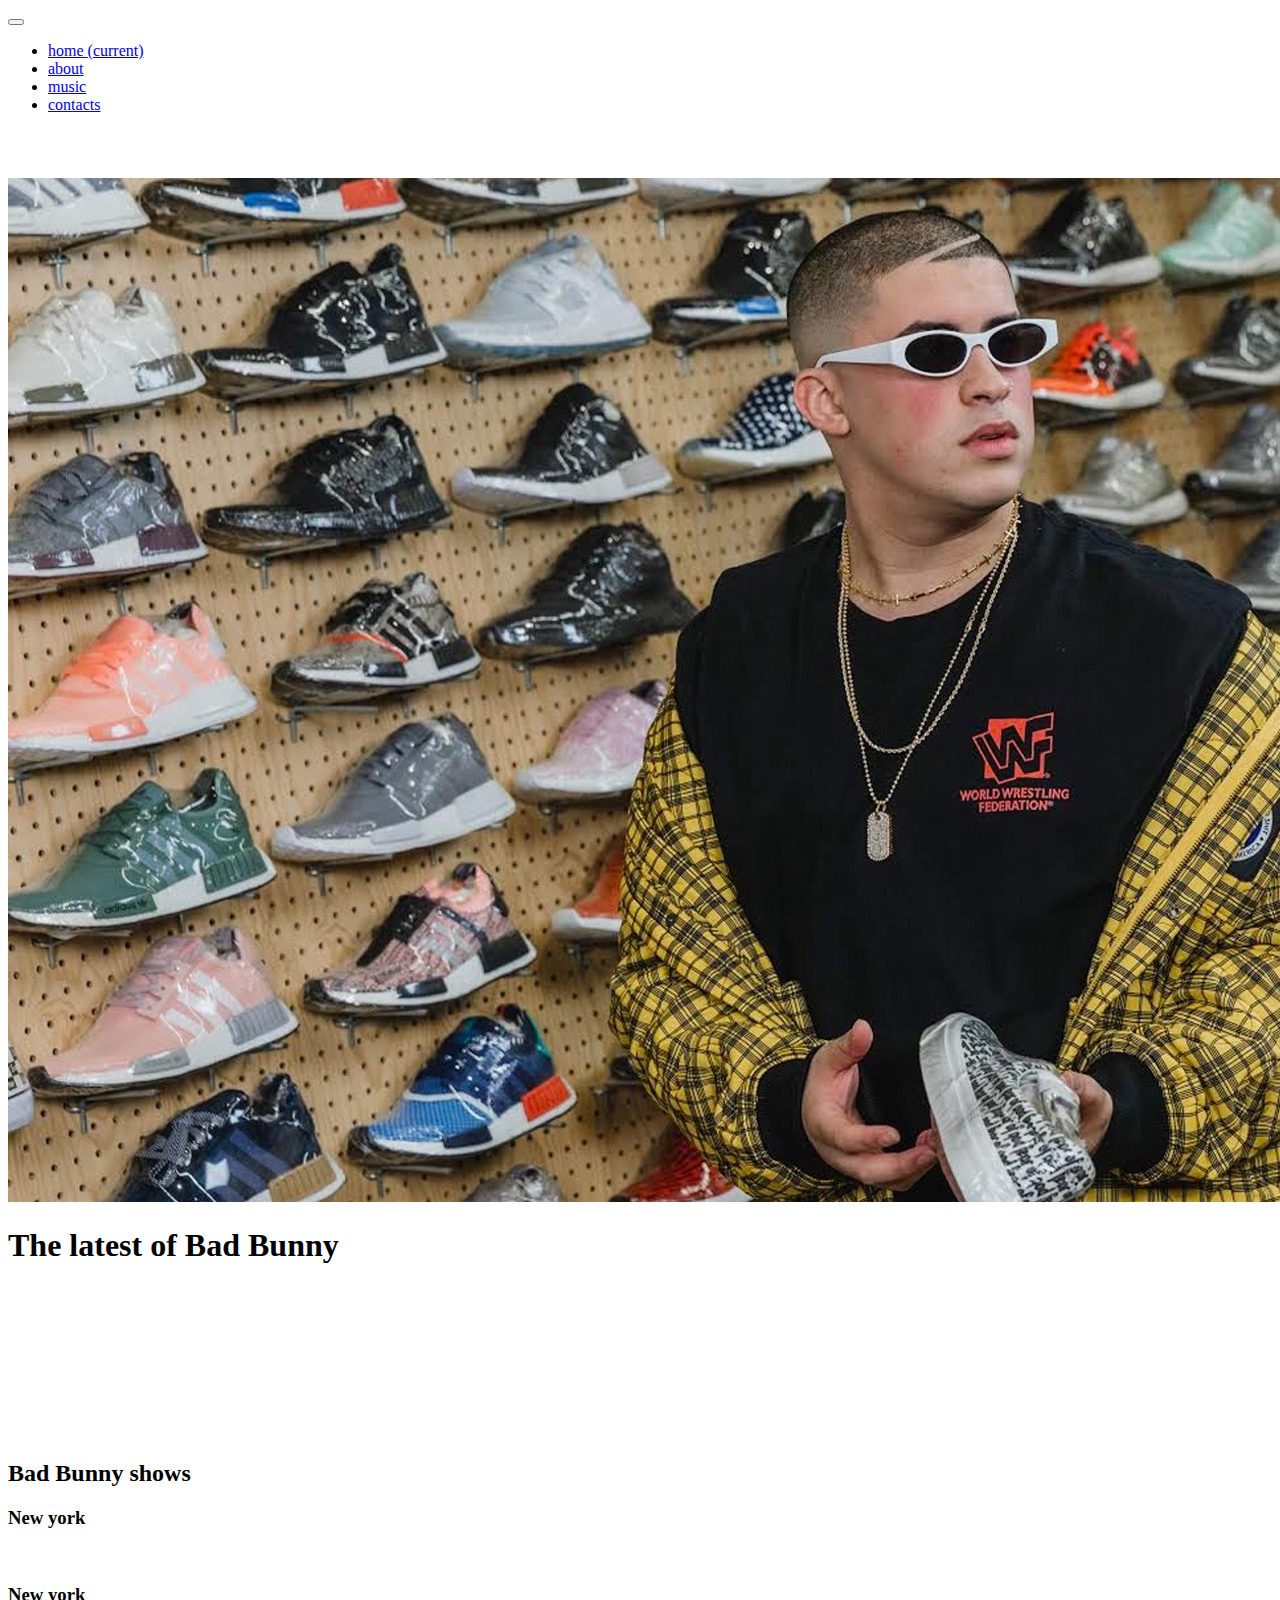
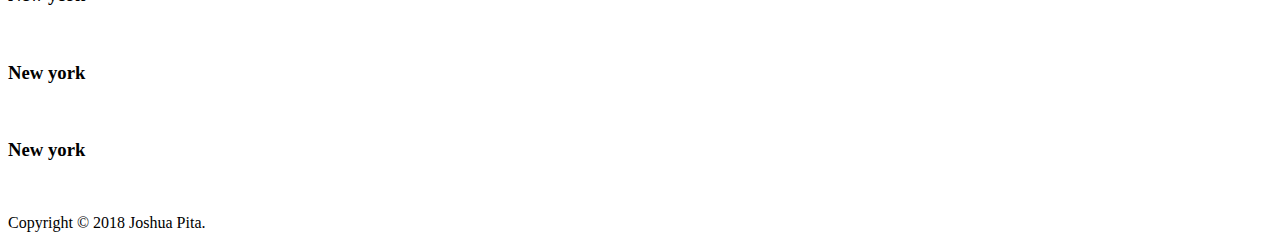
==== index.html @ 6e3fefd0 "first commit" ====
<!DOCTYPE html>
<html lang="en">

<head>
  <meta charset="UTF-8">
  <meta name="viewport" content="width=device-width, initial-scale=1.0">
  <meta http-equiv="X-UA-Compatible" content="ie=edge">
  <link rel="stylesheet" href="https://stackpath.bootstrapcdn.com/bootstrap/4.1.3/css/bootstrap.min.css" integrity="sha384-MCw98/SFnGE8fJT3GXwEOngsV7Zt27NXFoaoApmYm81iuXoPkFOJwJ8ERdknLPMO" crossorigin="anonymous">
  <link href="css/style.css" rel="stylesheet">
  <title>Bad Bunny - Project</title>
</head>


<body>

  <nav class="navbar navbar-expand-md navbar-dark bg-dark fixed-top">

    <button class="navbar-toggler" type="button" data-toggle="collapse" data-target="#navbarsExampleDefault" aria-controls="navbarsExampleDefault" aria-expanded="false" aria-label="Toggle navigation">
      <span class="navbar-toggler-icon"></span>
    </button>

    <div class="collapse navbar-collapse" id="navbarsExampleDefault">
      <ul class="navbar-nav mx-auto">
        <li class="nav-item active">
          <a class="nav-link" href="index.html">home <span class="sr-only">(current)</span></a>
        </li>
        <li class="nav-item">
          <a class="nav-link" href="about.html">about</a>
        </li>
        <li class="nav-item">
          <a class="nav-link" href="music.html">music</a>
        </li>
        <li class="nav-item">
          <a class="nav-link" href="contact.html">contacts</a>
        </li>

      </ul>
    </div>
  </nav>
  <!-- WELCOME image -->
  <div>
    <img id="bg-photo" class="img-fluid" src="image/image-0.jpg" alt="place holder image">

  </div>
  <!-- End welcome image -->

  <main class="container">
    <section id="last-song">
      <h1 class="text-center">The latest of Bad Bunny</h1>

      <div class="embed-responsive embed-responsive-16by9">
        <iframe class="embed-responsive-item" src="https://www.youtube.com/embed/OSUxrSe5GbI" frameborder="0" allow="accelerometer; autoplay; encrypted-media; gyroscope; picture-in-picture" allowfullscreen></iframe>
      </div>

    </section>

    <section id="shows">
      <h2 class="text-center">Bad Bunny shows</h2>
      <div class="row">
        <div class="col-md-3">
          <h3>New york</h3>
          <img src="https://dummyimage.com/300x200" class="img-fluid" alt="">
        </div>
        <div class="col-md-3">
          <h3>New york</h3>
          <img src="https://dummyimage.com/300x200" class="img-fluid" alt="">
        </div>
        <div class="col-md-3">
          <h3>New york</h3>
          <img src="https://dummyimage.com/300x200" class="img-fluid" alt="">
        </div>
        <div class="col-md-3">
          <h3>New york</h3>
          <img src="https://dummyimage.com/300x200" class="img-fluid" alt="">
        </div>
      </div> <!-- row shows -->

    </section>


  </main>


</body>



<footer class="container text-center">
  <p>Copyright © 2018 Joshua Pita.</p>
</footer>


<script src="https://code.jquery.com/jquery-3.3.1.slim.min.js" integrity="sha384-q8i/X+965DzO0rT7abK41JStQIAqVgRVzpbzo5smXKp4YfRvH+8abtTE1Pi6jizo" crossorigin="anonymous"></script>
<script src="https://cdnjs.cloudflare.com/ajax/libs/popper.js/1.14.3/umd/popper.min.js" integrity="sha384-ZMP7rVo3mIykV+2+9J3UJ46jBk0WLaUAdn689aCwoqbBJiSnjAK/l8WvCWPIPm49" crossorigin="anonymous"></script>
<script src="https://stackpath.bootstrapcdn.com/bootstrap/4.1.3/js/bootstrap.min.js" integrity="sha384-ChfqqxuZUCnJSK3+MXmPNIyE6ZbWh2IMqE241rYiqJxyMiZ6OW/JmZQ5stwEULTy" crossorigin="anonymous"></script>
</body>

</html>
---- css/style.css ----
img#bg-photo {
  padding: 3em 0em 0em;
}

div#bio {
  margin-top: 5em;
  margin-bottom: 2em;
}

.row.bio-1 {
  margin-bottom: 2em;
}

div#cp_widget_8ca02731-82e2-4f80-a7bb-9e7861df744d {
  padding-top: 5em;
}

@media (max-width: 767.98px) {
  #last-song h1.text-center {
    padding: 0 0 0.5em;
  }

  #shows h2.text-center {
    padding: 0.5em 0;
  }

  img#bg-photo {
    padding: 3.5em 0em 0em;
  }

  section#last-song {
    padding: 1em 0;
  }

  #shows h3 {
    text-align: center;
  }

  .row {
    padding: 0 4em;
  }

  a.nav-link {
    margin: 3em 9em;
  }

  .col-md-3 {
    padding: 0 0 3em;
  }

  div#navbarsExampleDefault {
    min-height: -webkit-fill-available;
  }
}
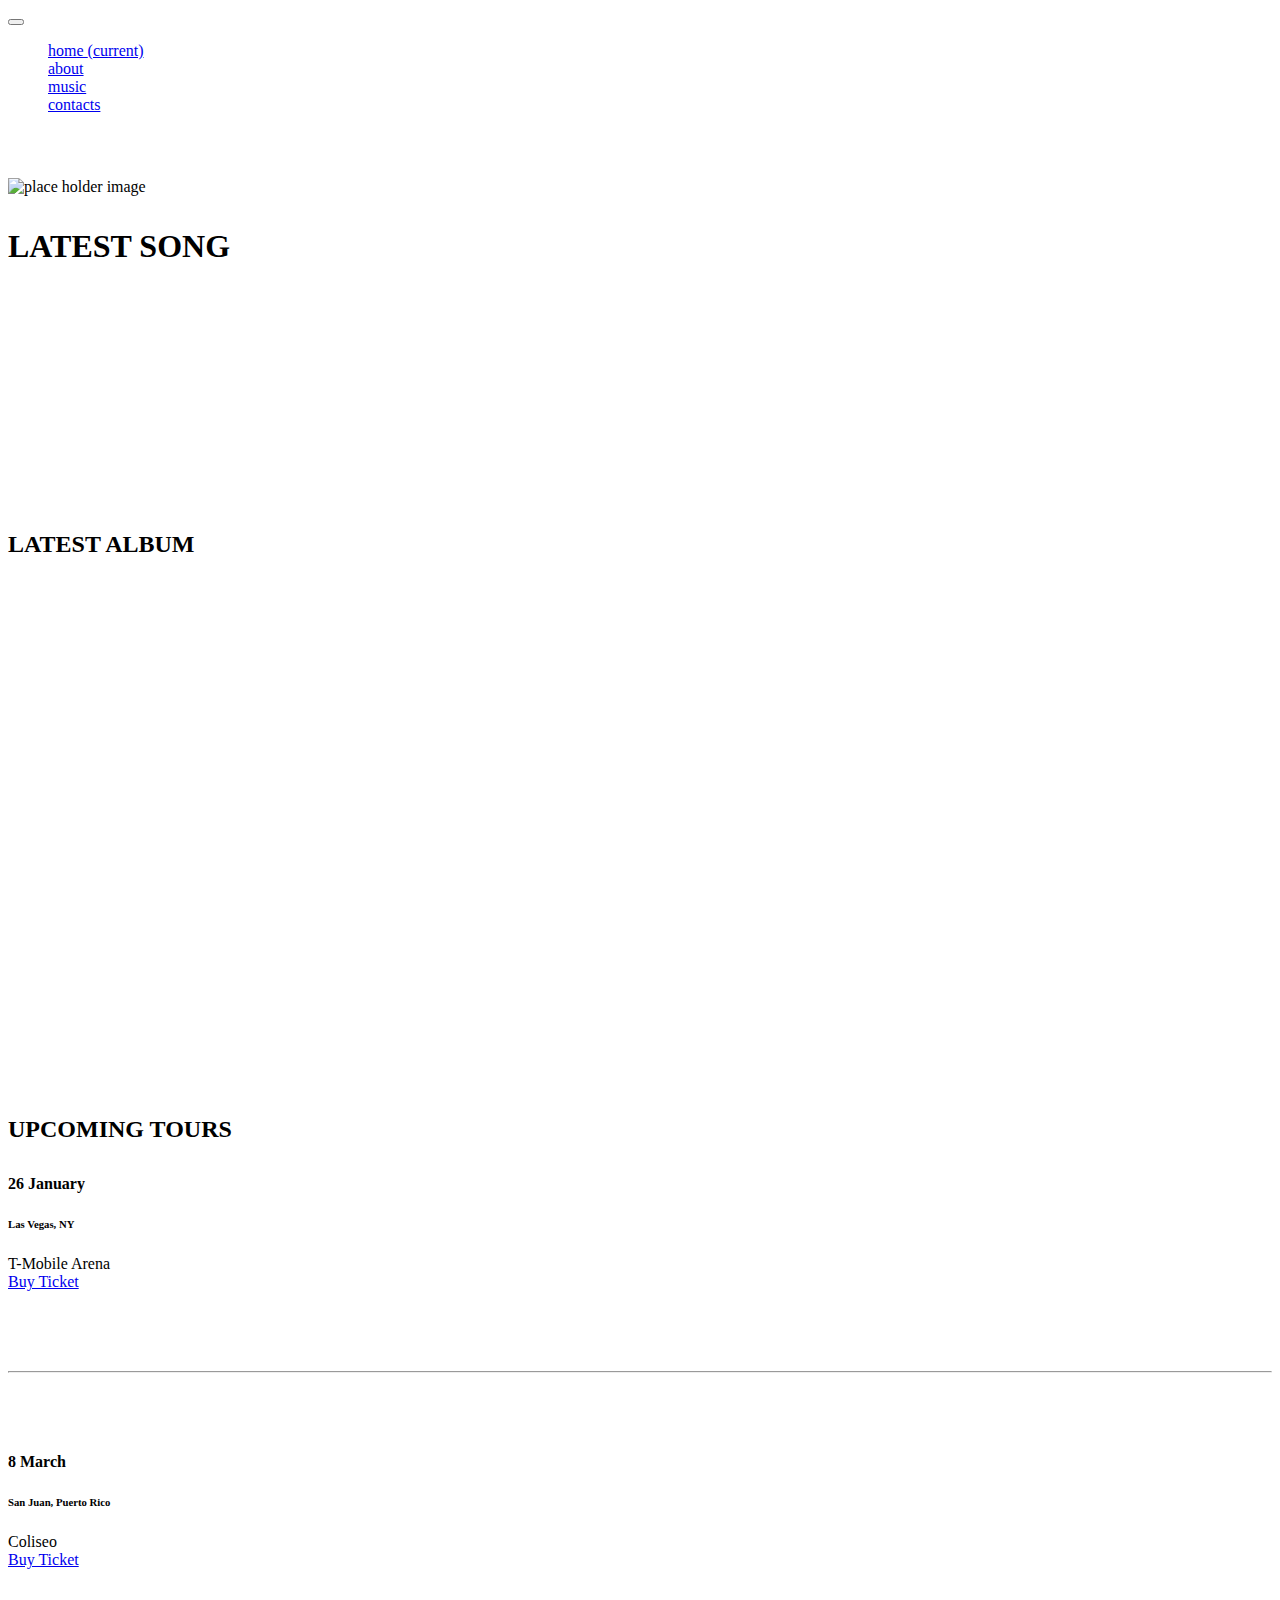
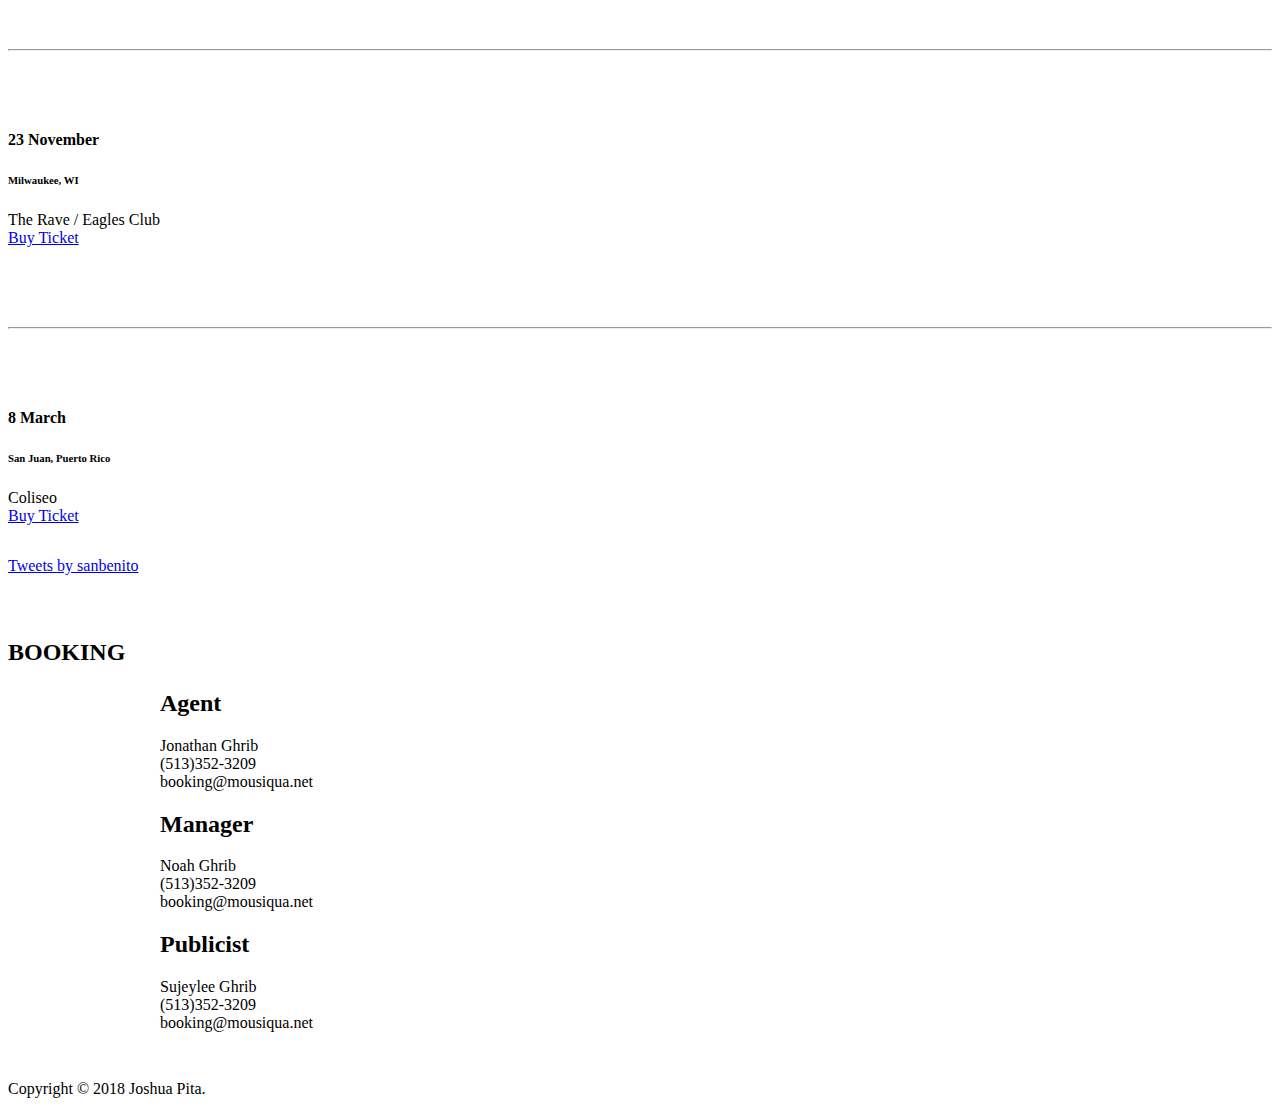
==== commit 8f707948: "third upgrade" ====
--- a/index.html
+++ b/index.html
@@ -7,6 +7,8 @@
   <meta http-equiv="X-UA-Compatible" content="ie=edge">
   <link rel="stylesheet" href="https://stackpath.bootstrapcdn.com/bootstrap/4.1.3/css/bootstrap.min.css" integrity="sha384-MCw98/SFnGE8fJT3GXwEOngsV7Zt27NXFoaoApmYm81iuXoPkFOJwJ8ERdknLPMO" crossorigin="anonymous">
   <link href="css/style.css" rel="stylesheet">
+  <link rel="stylesheet" href="https://use.fontawesome.com/releases/v5.6.3/css/all.css" integrity="sha384-UHRtZLI+pbxtHCWp1t77Bi1L4ZtiqrqD80Kn4Z8NTSRyMA2Fd33n5dQ8lWUE00s/" crossorigin="anonymous">
+  <link rel="stylesheet" href="https://d1azc1qln24ryf.cloudfront.net/114779/Socicon/style-cf.css?9ukd8d">
   <title>Bad Bunny - Project</title>
 </head>
 
@@ -39,14 +41,14 @@
   </nav>
   <!-- WELCOME image -->
   <div>
-    <img id="bg-photo" class="img-fluid" src="image/image-0.jpg" alt="place holder image">
+    <img id="bg-photo" class="img-fluid" src="image/bg-new-bad-bunny.jpg" alt="place holder image">
 
   </div>
   <!-- End welcome image -->
 
   <main class="container">
     <section id="last-song">
-      <h1 class="text-center">The latest of Bad Bunny</h1>
+      <h1 class="text-center">LATEST SONG</h1>
 
       <div class="embed-responsive embed-responsive-16by9">
         <iframe class="embed-responsive-item" src="https://www.youtube.com/embed/OSUxrSe5GbI" frameborder="0" allow="accelerometer; autoplay; encrypted-media; gyroscope; picture-in-picture" allowfullscreen></iframe>
@@ -54,26 +56,163 @@
 
     </section>
 
+    <section id="album">
+      <div class="container">
+        <h2 class="text-center">LATEST ALBUM</h2>
+
+        <div class="row justify-content-center">
+          <iframe allow="autoplay *; encrypted-media *;" frameborder="0" height="450" style="width:100%;max-width:660px;overflow:hidden;background:transparent;" sandbox="allow-forms allow-popups allow-same-origin allow-scripts allow-storage-access-by-user-activation allow-top-navigation-by-user-activation"
+            src="https://embed.music.apple.com/us/album/x-100pre/1447554595"></iframe>
+        </div>
+      </div>
+    </section>
+
     <section id="shows">
-      <h2 class="text-center">Bad Bunny shows</h2>
-      <div class="row">
-        <div class="col-md-3">
-          <h3>New york</h3>
-          <img src="https://dummyimage.com/300x200" class="img-fluid" alt="">
-        </div>
-        <div class="col-md-3">
-          <h3>New york</h3>
-          <img src="https://dummyimage.com/300x200" class="img-fluid" alt="">
-        </div>
-        <div class="col-md-3">
-          <h3>New york</h3>
-          <img src="https://dummyimage.com/300x200" class="img-fluid" alt="">
-        </div>
-        <div class="col-md-3">
-          <h3>New york</h3>
-          <img src="https://dummyimage.com/300x200" class="img-fluid" alt="">
-        </div>
-      </div> <!-- row shows -->
+      <h2 class="text-center">UPCOMING TOURS</h2>
+      <div class="container bad-bunny-shows">
+        <div class="block-content ">
+          <div class="row">
+            <div class=" col-md-4">
+              <h4>26 January</h4>
+            </div>
+            <div class=" col-md-4 text-md-center">
+              <h6>Las Vegas, NY</h6>
+              <span>T-Mobile Arena </span>
+            </div>
+            <div class="col-md-4 text-md-right">
+              <a class="btn-s uppercase btn btn-primary with-ico" href="#"><i class="icon-ticket"></i>Buy Ticket</a>
+            </div>
+          </div>
+        </div>
+        <hr class="featurette-divider">
+
+        <div class="block-content ">
+          <div class="row">
+            <div class="col-md-4">
+              <h4>8 March </h4>
+            </div>
+            <div class="col-md-4 text-md-center">
+              <h6>San Juan, Puerto Rico</h6>
+              <span>Coliseo</span>
+            </div>
+            <div class="col-md-4 text-md-right">
+
+              <a class="btn-s uppercase btn btn-primary with-ico" href="#"><i class="icon-ticket"></i>Buy Ticket</a>
+            </div>
+          </div>
+        </div>
+
+        <hr class="featurette-divider">
+
+        <div class="block-content ">
+          <div class="row">
+            <div class=" col-md-4">
+              <h4>23 November </h4>
+            </div>
+            <div class="col-md-4 text-md-center">
+              <h6>Milwaukee, WI</h6>
+              <span>The Rave / Eagles Club</span>
+            </div>
+            <div class=" col-md-4 text-md-right">
+
+              <a class="btn-s uppercase btn btn-primary with-ico" href="#"><i class="icon-ticket"></i>Buy Ticket</a>
+            </div>
+          </div>
+        </div>
+
+        <hr class="featurette-divider">
+
+        <div class="block-content ">
+          <div class="row">
+            <div class="col-md-4">
+              <h4>8 March </h4>
+            </div>
+            <div class="col-md-4 text-md-center">
+              <h6>San Juan, Puerto Rico</h6>
+              <span>Coliseo</span>
+            </div>
+            <div class=" col-md-4 text-md-right">
+
+              <a class="btn-s uppercase btn btn-primary with-ico" href="#"><i class="icon-ticket"></i>Buy Ticket</a>
+            </div>
+          </div>
+        </div>
+
+
+
+      </div>
+    </section>
+
+    <section id="twitter">
+      <div class="container">
+        <div class="row justify-content-center">
+
+          <a class="twitter-timeline" data-width="400" data-height="800" data-tweet-limit="3" href="https://twitter.com/sanbenito?ref_src=twsrc%5Etfw">Tweets by sanbenito</a>
+          <script async src="https://platform.twitter.com/widgets.js" charset="utf-8"></script>
+        </div>
+      </div>
+
+    </section>
+
+
+
+    <section id="contact">
+
+      <div class="container" id="booking">
+        <h2 class="text-center">BOOKING</h2>
+        <ul class="row">
+          <li class="col-md col-sm-12">
+            <h2 class="uppercase ">Agent</h2>
+            <p>Jonathan Ghrib<br />
+              (513)352-3209<br />
+              booking@mousiqua.net
+            </p>
+          </li>
+          <li class="col-md col-sm-12">
+            <h2 class="uppercase ">Manager</h2>
+            <p>Noah Ghrib<br />
+              (513)352-3209<br />
+              booking@mousiqua.net
+            </p>
+          </li>
+          <li class="col-md col-sm-12">
+            <h2 class="uppercase ">Publicist</h2>
+            <p>Sujeylee Ghrib<br />
+              (513)352-3209<br />
+              booking@mousiqua.net
+            </p>
+          </li>
+        </ul>
+      </div>
+
+
+
+      <div class="container" id="social-contact">
+        <div class="row justify-content-center">
+          <div class="col-12">
+            <ul class="block-social list-inline text-center">
+              <li class="list-inline-item">
+                <a href="#"> <i class="socicon-facebook"></i> </a>
+              </li>
+              <li class="list-inline-item">
+                <a href="#"><i class="socicon-twitter"></i> </a>
+              </li>
+              <li class="list-inline-item">
+                <a href="#"><i class="socicon-instagram"></i> </a>
+              </li>
+              <li class="list-inline-item">
+                <a href="#"><i class="socicon-youtube"></i> </a>
+              </li>
+              <li class="list-inline-item">
+                <a href="#"><i class="socicon-apple"></i> </a>
+              </li>
+              <li class="list-inline-item">
+                <a href="#"><i class="socicon-spotify"></i></a>
+              </li>
+            </ul>
+          </div>
+        </div>
+      </div>
 
     </section>
 
--- a/css/style.css
+++ b/css/style.css
@@ -2,17 +2,84 @@
   padding: 3em 0em 0em;
 }
 
+[class^="socicon-"], [class*=" socicon-"] {
+  font-size: 4em;
+}
+
+li {
+  list-style: none;
+}
+section#last-song{
+  margin-top: 2em;
+}
+section#last-song h1{
+  margin-bottom: 1em;
+}
+
+
+
+section#album{
+  margin: 5em 0;
+}
+section#album h2{
+  margin-bottom: 1em;
+}
+
+
+
+section#contact {
+  margin-top: 4em;
+}
+
+#contact h2.text-center {
+  margin-bottom: 1em;
+}
+#booking ul.row{
+  margin-bottom: 3em;
+}
+
+#booking ul.row {
+  padding-left: 9.5em;
+}
+
+#social-contact .block-social li {
+  margin: 0 3em;
+}
+
+#social-contact a:hover {
+  text-decoration: none;
+}
+
+#shows h2.text-center {
+  margin: 0.8em 0;
+}
+
+.container.bad-bunny-shows {
+  margin: 2em 0;
+}
+
+/*div#bio {
+  margin-top: 5em;
+  margin-bottom: 2em;
+}*/
 div#bio {
   margin-top: 5em;
-  margin-bottom: 2em;
 }
 
-.row.bio-1 {
-  margin-bottom: 2em;
+div#bb-contact {
+  padding: 5em 0;
 }
 
-div#cp_widget_8ca02731-82e2-4f80-a7bb-9e7861df744d {
-  padding-top: 5em;
+.playlist {
+  padding: 4em 0 0;
+}
+
+.row.apple-music {
+  padding: 3em 0;
+}
+
+.featurette-divider {
+  margin: 5rem 0;
 }
 
 @media (max-width: 767.98px) {
@@ -36,19 +103,57 @@
     text-align: center;
   }
 
-  .row {
+  img {
+    width: 100%;
+  }
+
+  a.nav-link {
+    margin: 3em 0;
+  }
+
+  li.nav-item {
+    display: block;
+    margin: 0 auto;
+  }
+
+  #shows .container {
     padding: 0 4em;
   }
 
-  a.nav-link {
-    margin: 3em 9em;
-  }
-
-  .col-md-3 {
-    padding: 0 0 3em;
+  #shows .col-md-3 {
+    padding: 0 0 4em;
   }
 
   div#navbarsExampleDefault {
     min-height: -webkit-fill-available;
   }
+
+
+  #booking ul.row {
+    margin: 0 5em;
+    padding-left: 0;
+  }
+
+  .block-content .row {
+    margin: 0 2em;
+  }
+
+  .block-social.list-inline {
+    padding-left: 0.5em;
+    list-style: none;
 }
+
+  #social-contact .block-social li {
+    margin: 0 2em;
+    padding: 0.5em 0;
+
+  }
+
+  .playlist {
+    padding: 4em 0 0;
+  }
+
+  .row.apple-music {
+    padding: 0.9em 0;
+  }
+}
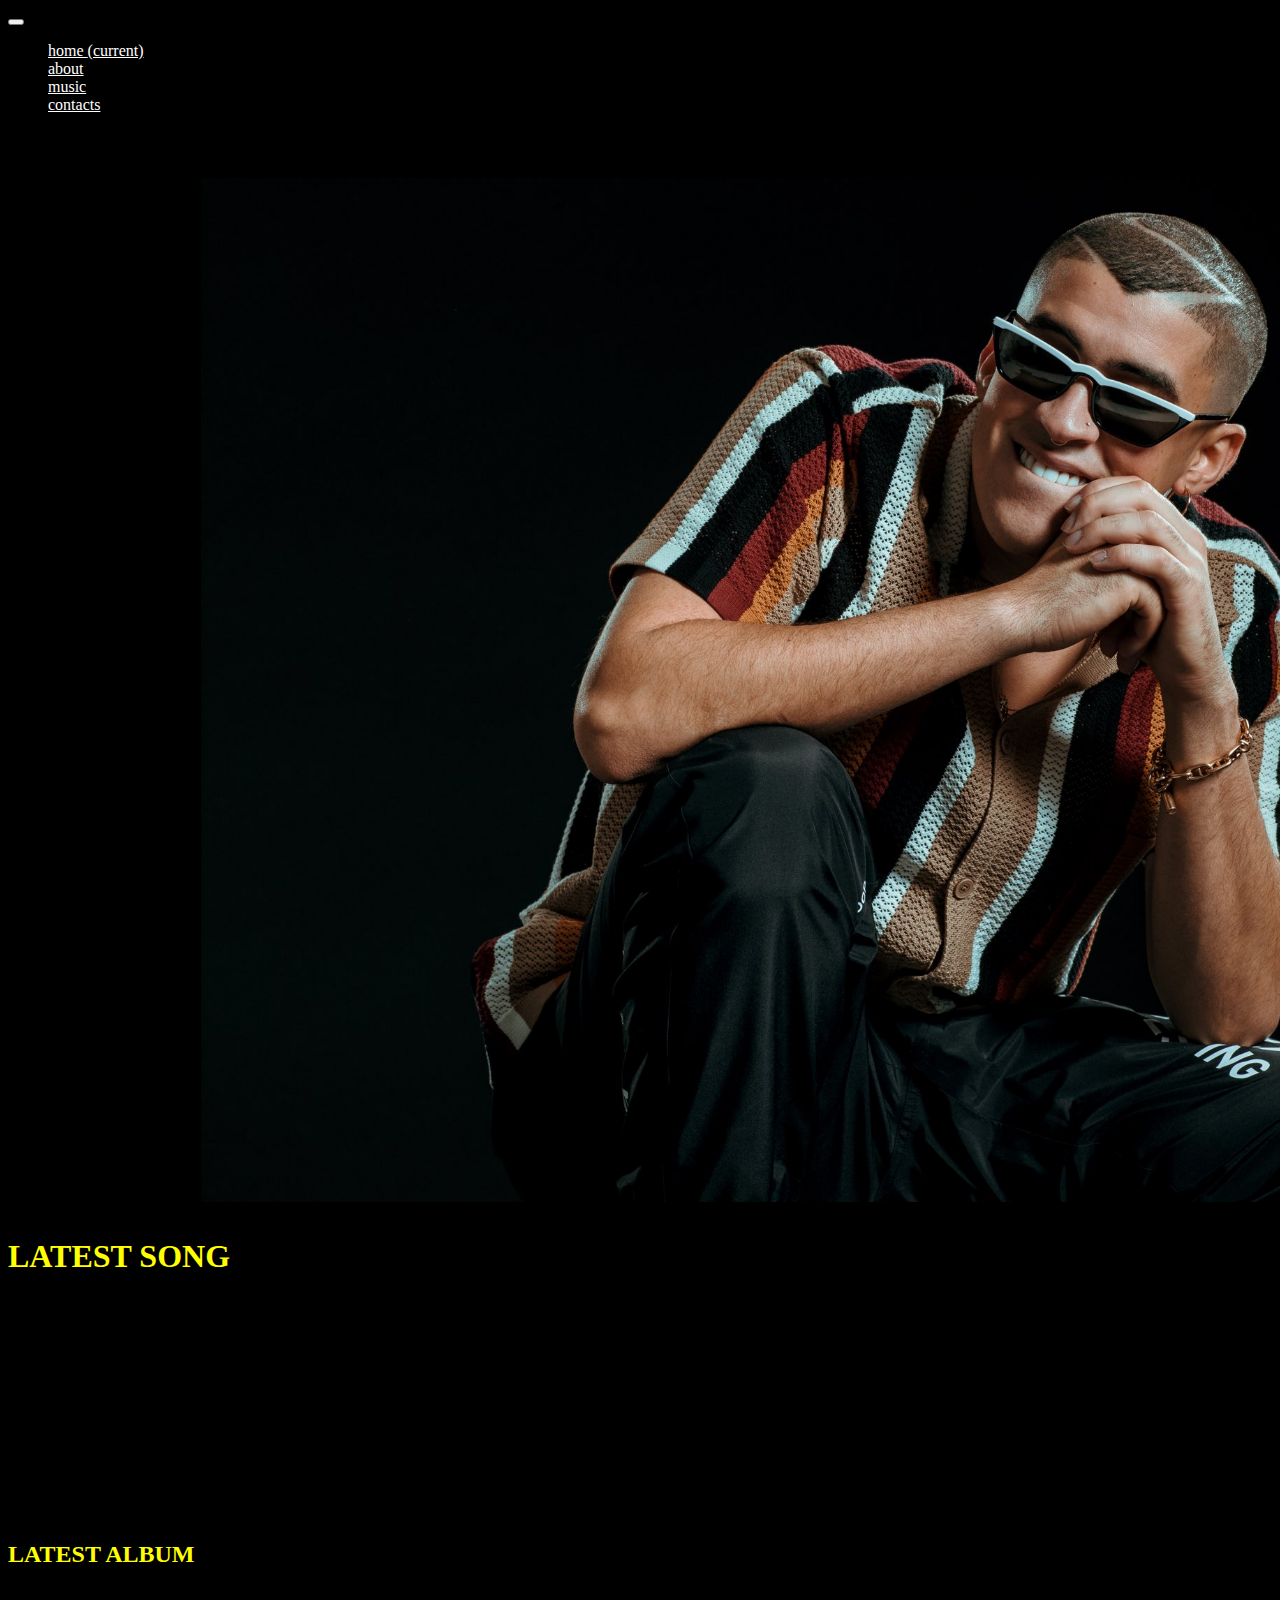
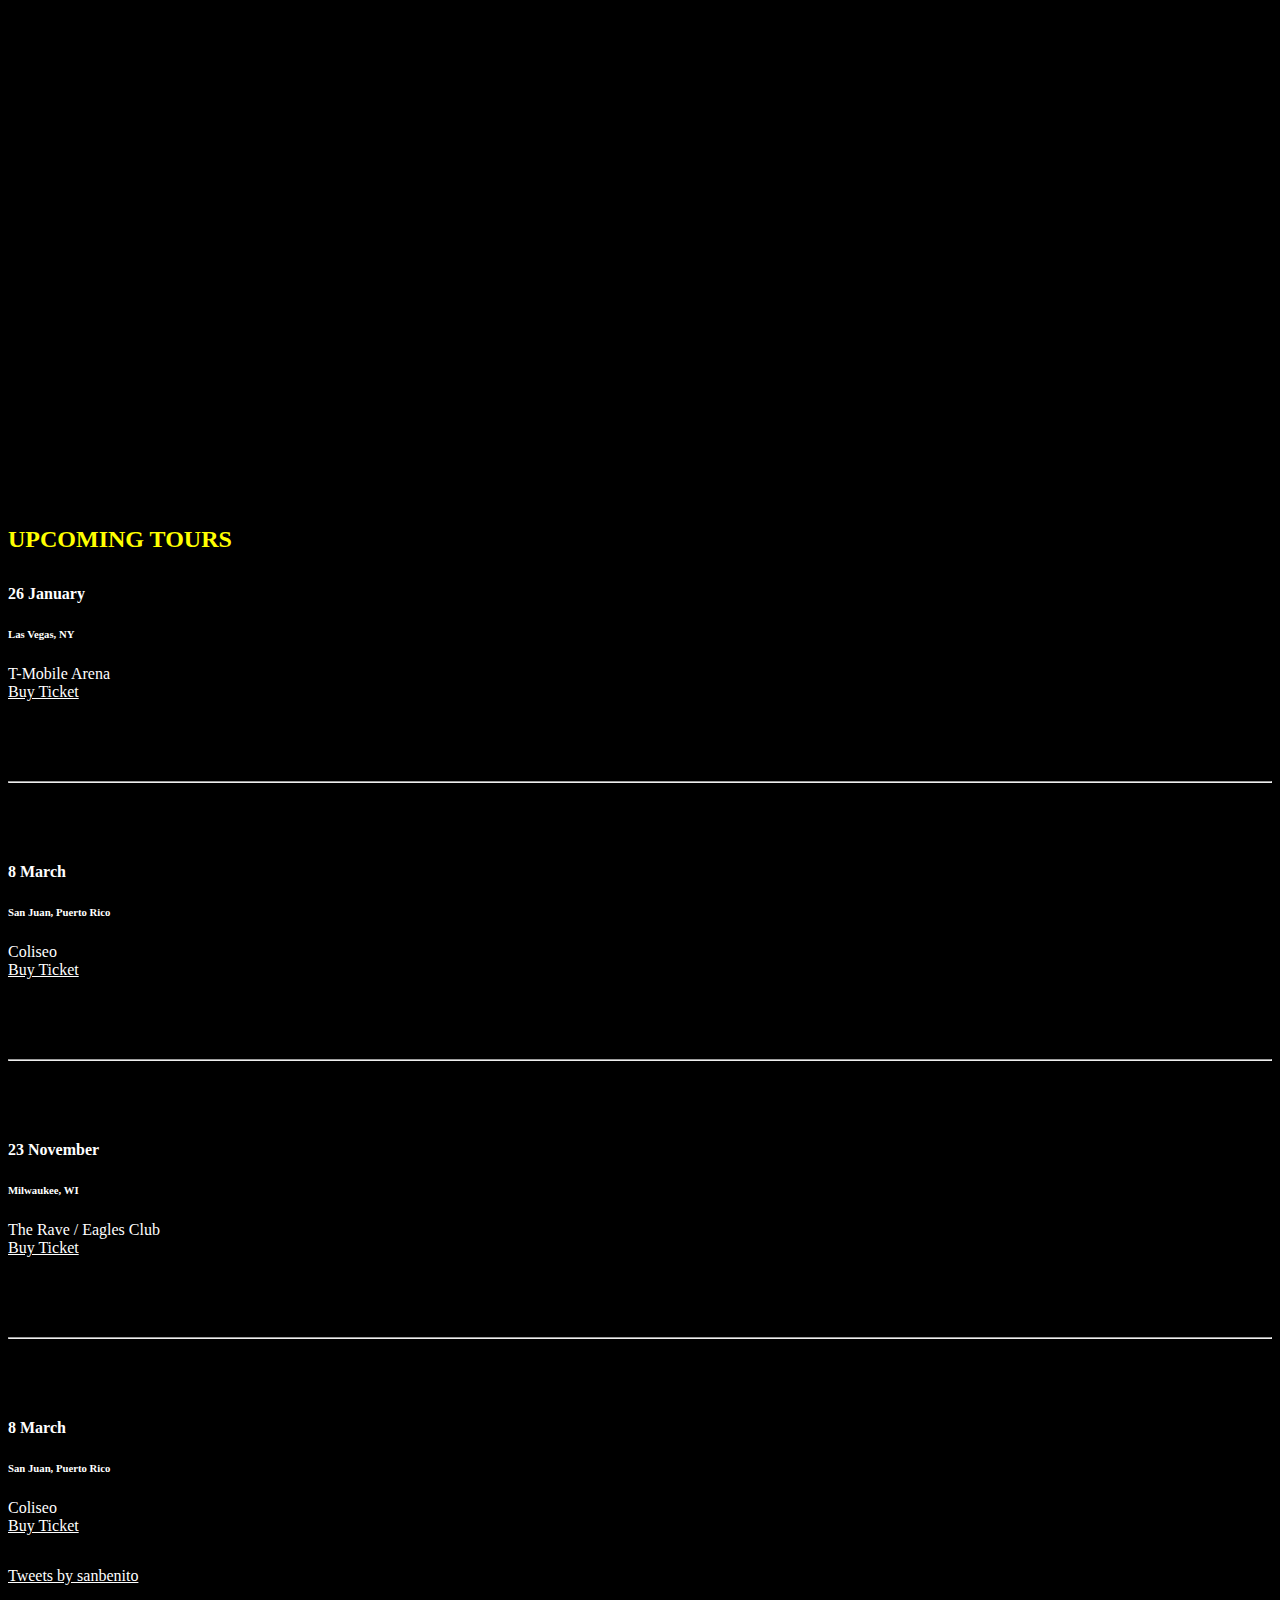
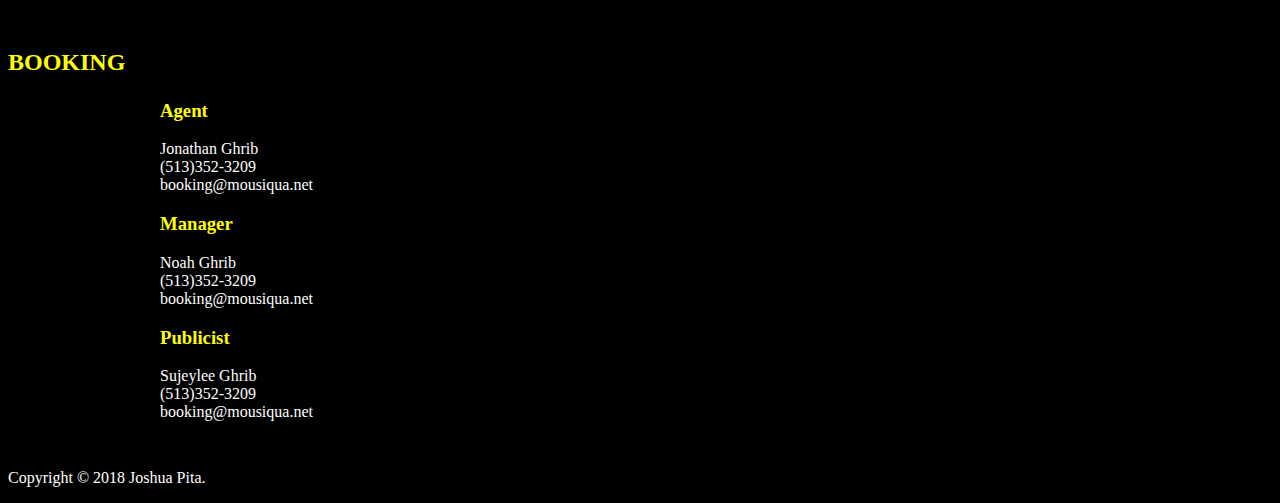
==== commit 043cff2f: "adding some style" ====
--- a/index.html
+++ b/index.html
@@ -41,7 +41,7 @@
   </nav>
   <!-- WELCOME image -->
   <div>
-    <img id="bg-photo" class="img-fluid" src="image/bg-new-bad-bunny.jpg" alt="place holder image">
+    <img id="bg-photo" class="img-fluid" src="image/bg-photo.png" alt="place holder image">
 
   </div>
   <!-- End welcome image -->
@@ -162,21 +162,21 @@
         <h2 class="text-center">BOOKING</h2>
         <ul class="row">
           <li class="col-md col-sm-12">
-            <h2 class="uppercase ">Agent</h2>
+            <h3 class="uppercase ">Agent</h3>
             <p>Jonathan Ghrib<br />
               (513)352-3209<br />
               booking@mousiqua.net
             </p>
           </li>
           <li class="col-md col-sm-12">
-            <h2 class="uppercase ">Manager</h2>
+            <h3 class="uppercase ">Manager</h3>
             <p>Noah Ghrib<br />
               (513)352-3209<br />
               booking@mousiqua.net
             </p>
           </li>
           <li class="col-md col-sm-12">
-            <h2 class="uppercase ">Publicist</h2>
+            <h3 class="uppercase ">Publicist</h3>
             <p>Sujeylee Ghrib<br />
               (513)352-3209<br />
               booking@mousiqua.net
--- a/css/style.css
+++ b/css/style.css
@@ -1,3 +1,14 @@
+body{
+  background-color: black;
+}
+h1,h2,h3{
+  color: yellow;
+}
+p,h4, a, span,h6{
+  color: white;
+}
+
+
 img#bg-photo {
   padding: 3em 0em 0em;
 }
@@ -6,26 +17,36 @@
   font-size: 4em;
 }
 
+.col-md-7 {
+    margin: 6em 0 0;
+}
+#bio-bb p {
+    margin: 0.5em 0 0;
+}
+
+.row.bb-bio:last-child {
+    margin-bottom: 4em;
+}
+
 li {
   list-style: none;
 }
-section#last-song{
+
+section#last-song {
   margin-top: 2em;
 }
-section#last-song h1{
+
+section#last-song h1 {
   margin-bottom: 1em;
 }
 
-
-
-section#album{
+section#album {
   margin: 5em 0;
 }
-section#album h2{
+
+section#album h2 {
   margin-bottom: 1em;
 }
-
-
 
 section#contact {
   margin-top: 4em;
@@ -34,11 +55,9 @@
 #contact h2.text-center {
   margin-bottom: 1em;
 }
-#booking ul.row{
-  margin-bottom: 3em;
-}
 
 #booking ul.row {
+  margin-bottom: 3em;
   padding-left: 9.5em;
 }
 
@@ -87,8 +106,20 @@
     padding: 0 0 0.5em;
   }
 
+  section#album {
+    margin: 2em 0;
+  }
+
+  section#last-song h1 {
+    margin-bottom: 0;
+  }
+
   #shows h2.text-center {
     padding: 0.5em 0;
+  }
+
+  section#shows .col-md-4 {
+    margin: 1em 0;
   }
 
   img#bg-photo {
@@ -96,7 +127,7 @@
   }
 
   section#last-song {
-    padding: 1em 0;
+    padding-top: 0;
   }
 
   #shows h3 {
@@ -128,10 +159,8 @@
     min-height: -webkit-fill-available;
   }
 
-
   #booking ul.row {
-    margin: 0 5em;
-    padding-left: 0;
+    padding-left: 6.7em;
   }
 
   .block-content .row {
@@ -141,18 +170,22 @@
   .block-social.list-inline {
     padding-left: 0.5em;
     list-style: none;
-}
+  }
 
   #social-contact .block-social li {
     margin: 0 2em;
     padding: 0.5em 0;
-
   }
 
   .playlist {
     padding: 4em 0 0;
   }
 
+  li.col-md.col-sm-12{
+    padding-left: 0;
+    padding-right: 0;
+  }
+
   .row.apple-music {
     padding: 0.9em 0;
   }
